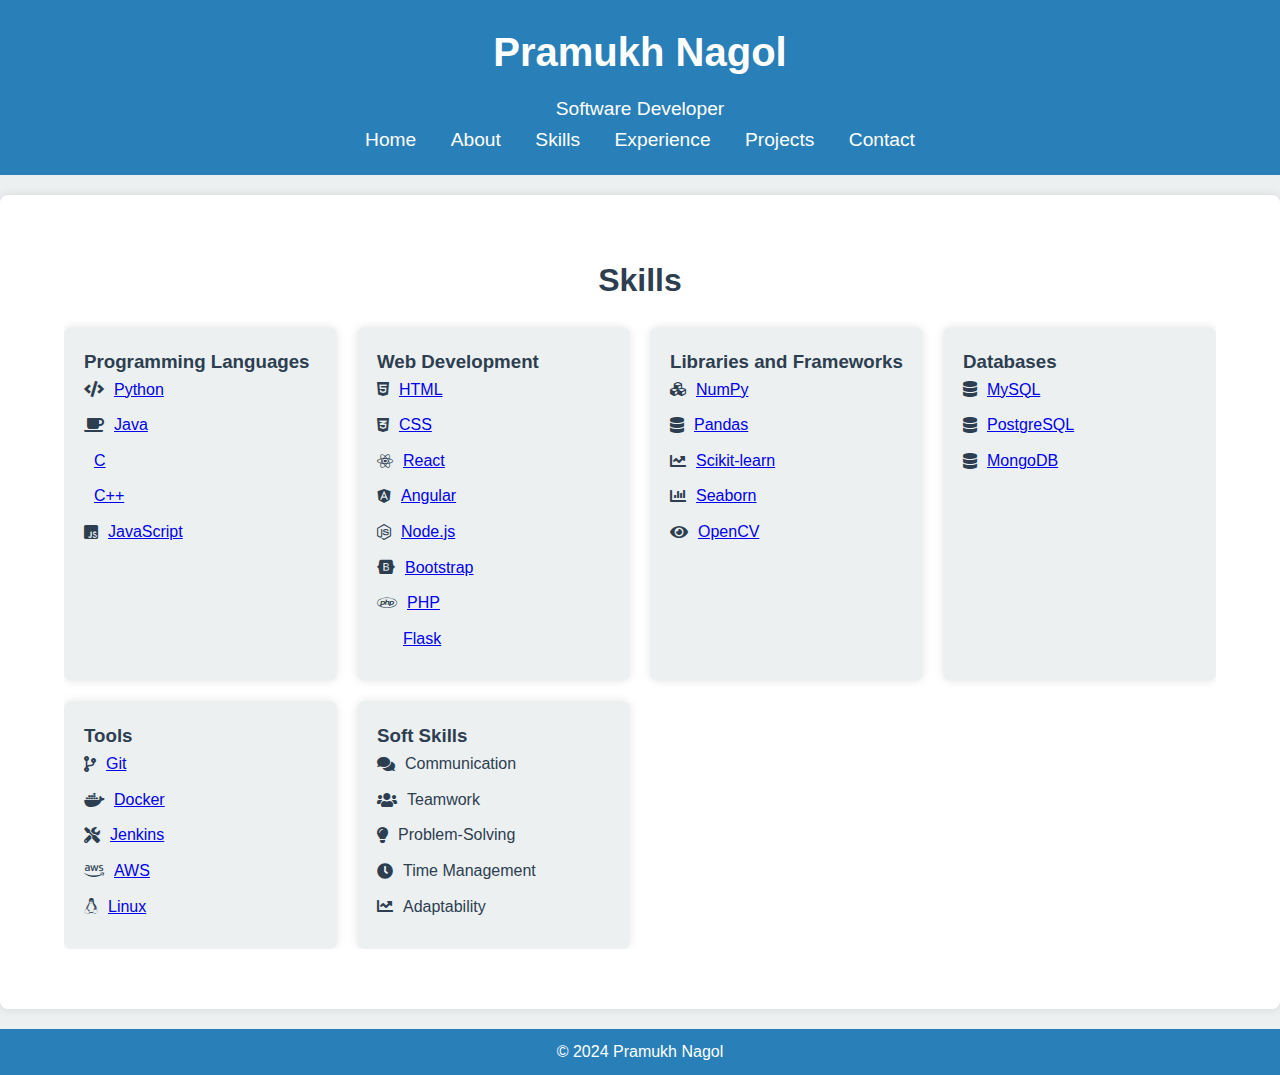
==== skills.html @ b1560c01 "skills.html" ====
<!DOCTYPE html>
<html lang="en">
<head>
    <meta charset="UTF-8">
    <meta name="viewport" content="width=device-width, initial-scale=1.0">
    <title>Skills - Pramukh Nagol</title>
    <link rel="stylesheet" href="styles.css">
    <link rel="stylesheet" href="https://cdnjs.cloudflare.com/ajax/libs/font-awesome/5.15.4/css/all.min.css">
    <link rel="icon" href="favicon.ico">
</head>
<body>
    <header>
        <div class="container">
            <h1>Pramukh Nagol</h1>
            <p>Software Developer</p>
            <nav>
                <ul>
                    <li><a href="index.html">Home</a></li>
                    <li><a href="about.html">About</a></li>
                    <li><a href="skills.html">Skills</a></li>
                    <li><a href="experience.html">Experience</a></li>
                    <li><a href="projects.html">Projects</a></li>
                    <li><a href="contact.html">Contact</a></li>
                </ul>
            </nav>
        </div>
    </header>

    <main>
        <section id="skills" class="section">
            <div class="container">
                <h2>Skills</h2>
                <div class="skills-grid">
                    <div class="skill-category">
                        <h3>Programming Languages</h3>
                        <div class="skill">
                            <i class="fas fa-code"></i> 
                            <a href="https://www.python.org/" target="_blank" rel="noopener noreferrer">Python</a>
                        </div>
                        <div class="skill">
                            <i class="fas fa-coffee"></i> 
                            <a href="https://www.java.com/" target="_blank" rel="noopener noreferrer">Java</a>
                        </div>
                        <div class="skill">
                            <i class="fas fa-c"></i> 
                            <a href="https://en.wikipedia.org/wiki/C_(programming_language)" target="_blank" rel="noopener noreferrer">C</a>
                        </div>
                        <div class="skill">
                            <i class="fas fa-c"></i> 
                            <a href="https://isocpp.org/" target="_blank" rel="noopener noreferrer">C++</a>
                        </div>
                        <div class="skill">
                            <i class="fab fa-js-square"></i> 
                            <a href="https://developer.mozilla.org/en-US/docs/Web/JavaScript" target="_blank" rel="noopener noreferrer">JavaScript</a>
                        </div>
                    </div>
                    <div class="skill-category">
                        <h3>Web Development</h3>
                        <div class="skill">
                            <i class="fab fa-html5"></i> 
                            <a href="https://developer.mozilla.org/en-US/docs/Web/HTML" target="_blank" rel="noopener noreferrer">HTML</a>
                        </div>
                        <div class="skill">
                            <i class="fab fa-css3-alt"></i> 
                            <a href="https://developer.mozilla.org/en-US/docs/Web/CSS" target="_blank" rel="noopener noreferrer">CSS</a>
                        </div>
                        <div class="skill">
                            <i class="fab fa-react"></i> 
                            <a href="https://reactjs.org/" target="_blank" rel="noopener noreferrer">React</a>
                        </div>
                        <div class="skill">
                            <i class="fab fa-angular"></i> 
                            <a href="https://angular.io/" target="_blank" rel="noopener noreferrer">Angular</a>
                        </div>
                        <div class="skill">
                            <i class="fab fa-node-js"></i> 
                            <a href="https://nodejs.org/" target="_blank" rel="noopener noreferrer">Node.js</a>
                        </div>
                        <div class="skill">
                            <i class="fab fa-bootstrap"></i> 
                            <a href="https://getbootstrap.com/" target="_blank" rel="noopener noreferrer">Bootstrap</a>
                        </div>
                        <div class="skill">
                            <i class="fab fa-php"></i> 
                            <a href="https://www.php.net/" target="_blank" rel="noopener noreferrer">PHP</a>
                        </div>
                        <div class="skill">
                            <i class="fab fa-flask"></i> 
                            <a href="https://flask.palletsprojects.com/" target="_blank" rel="noopener noreferrer">Flask</a>
                        </div>
                    </div>
                    <div class="skill-category">
                        <h3>Libraries and Frameworks</h3>
                        <div class="skill">
                            <i class="fas fa-cubes"></i> 
                            <a href="https://numpy.org/" target="_blank" rel="noopener noreferrer">NumPy</a>
                        </div>
                        <div class="skill">
                            <i class="fas fa-database"></i> 
                            <a href="https://pandas.pydata.org/" target="_blank" rel="noopener noreferrer">Pandas</a>
                        </div>
                        <div class="skill">
                            <i class="fas fa-chart-line"></i> 
                            <a href="https://scikit-learn.org/" target="_blank" rel="noopener noreferrer">Scikit-learn</a>
                        </div>
                        <div class="skill">
                            <i class="fas fa-chart-bar"></i> 
                            <a href="https://seaborn.pydata.org/" target="_blank" rel="noopener noreferrer">Seaborn</a>
                        </div>
                        <div class="skill">
                            <i class="fas fa-eye"></i> 
                            <a href="https://opencv.org/" target="_blank" rel="noopener noreferrer">OpenCV</a>
                        </div>
                    </div>
                    <div class="skill-category">
                        <h3>Databases</h3>
                        <div class="skill">
                            <i class="fas fa-database"></i> 
                            <a href="https://www.mysql.com/" target="_blank" rel="noopener noreferrer">MySQL</a>
                        </div>
                        <div class="skill">
                            <i class="fas fa-database"></i> 
                            <a href="https://www.postgresql.org/" target="_blank" rel="noopener noreferrer">PostgreSQL</a>
                        </div>
                        <div class="skill">
                            <i class="fas fa-database"></i> 
                            <a href="https://www.mongodb.com/" target="_blank" rel="noopener noreferrer">MongoDB</a>
                        </div>
                    </div>
                    <div class="skill-category">
                        <h3>Tools</h3>
                        <div class="skill">
                            <i class="fas fa-code-branch"></i> 
                            <a href="https://git-scm.com/" target="_blank" rel="noopener noreferrer">Git</a>
                        </div>
                        <div class="skill">
                            <i class="fab fa-docker"></i> 
                            <a href="https://www.docker.com/" target="_blank" rel="noopener noreferrer">Docker</a>
                        </div>
                        <div class="skill">
                            <i class="fas fa-tools"></i> 
                            <a href="https://www.jenkins.io/" target="_blank" rel="noopener noreferrer">Jenkins</a>
                        </div>
                        <div class="skill">
                            <i class="fab fa-aws"></i> 
                            <a href="https://aws.amazon.com/" target="_blank" rel="noopener noreferrer">AWS</a>
                        </div>
                        <div class="skill">
                            <i class="fab fa-linux"></i> 
                            <a href="https://www.linux.org/" target="_blank" rel="noopener noreferrer">Linux</a>
                        </div>
                    </div>
                    <div class="skill-category">
                        <h3>Soft Skills</h3>
                        <div class="skill">
                            <i class="fas fa-comments"></i> 
                            <span>Communication</span>
                        </div>
                        <div class="skill">
                            <i class="fas fa-users"></i> 
                            <span>Teamwork</span>
                        </div>
                        <div class="skill">
                            <i class="fas fa-lightbulb"></i> 
                            <span>Problem-Solving</span>
                        </div>
                        <div class="skill">
                            <i class="fas fa-clock"></i> 
                            <span>Time Management</span>
                        </div>
                        <div class="skill">
                            <i class="fas fa-chart-line"></i> 
                            <span>Adaptability</span>
                        </div>
                    </div>
                </div>
            </div>
        </section>
    </main>

    <footer>
        <div class="container">
            <p>&copy; 2024 Pramukh Nagol</p>
        </div>
    </footer>
</body>
</html>
---- styles.css ----
/* Basic Reset */
* {
    margin: 0;
    padding: 0;
    box-sizing: border-box;
}

/* Body Styling */
body {
    font-family: 'Arial', sans-serif;
    line-height: 1.6;
    color: #2c3e50;
    background: #ecf0f1;
    scroll-behavior: smooth;
}

/* Container */
.container {
    width: 90%;
    max-width: 1200px;
    margin: auto;
    overflow: hidden;
}

/* Header Styling */
header {
    background: #2980b9;
    color: #fff;
    padding: 20px 0;
    text-align: center;
    position: sticky;
    top: 0;
    z-index: 1000;
    transition: all 0.3s ease;
}

header h1 {
    margin: 0;
    font-size: 2.5em;
}

header p {
    font-size: 1.2em;
    margin: 10px 0 0;
}

header nav ul {
    list-style: none;
    padding: 0;
}

header nav ul li {
    display: inline;
    margin: 0 15px;
}

header nav ul li a {
    color: #fff;
    text-decoration: none;
    font-size: 1.2em;
}

header nav ul li a:hover {
    text-decoration: underline;
}

/* Hero Section */
.hero {
    background: #2980b9;
    color: #fff;
    padding: 60px 0;
    text-align: center;
}

.hero h2 {
    font-size: 3em;
    margin-bottom: 20px;
}

.hero p {
    font-size: 1.5em;
    margin-bottom: 20px;
}

.hero .btn {
    display: inline-block;
    padding: 10px 20px;
    background: #fff;
    color: #2980b9;
    border: none;
    border-radius: 5px;
    text-decoration: none;
    font-size: 1.2em;
    transition: background 0.3s, color 0.3s;
}

.hero .btn:hover {
    background: #2980b9;
    color: #fff;
}

/* Main Section Styling */
.section {
    padding: 60px 0;
    background: #fff;
    margin: 20px 0;
    border-radius: 8px;
    box-shadow: 0 0 10px rgba(0,0,0,0.1);
}

.section h2 {
    text-align: center;
    margin-bottom: 20px;
    font-size: 2em;
    color: #2c3e50;
}

.about-content {
    display: flex;
    align-items: center;
    gap: 20px;
}

.about-content img {
    border-radius: 50%;
    width: 150px;
    height: 150px;
    object-fit: cover;
}

#about p, #skills ul, #experience .experience-item, #projects .project-item, #contact p {
    margin-bottom: 20px;
}

#skills ul {
    list-style: none;
    padding: 0;
}

#skills ul li {
    background: #bdc3c7;
    margin-bottom: 10px;
    padding: 10px;
    border-left: 5px solid #2c3e50;
    transition: background 0.3s, border-left 0.3s;
}

#skills ul li:hover {
    background: #e67e22;
    border-left: 5px solid #d35400;
}

#skills ul li a {
    color: #2c3e50;
    text-decoration: none;
    transition: color 0.3s;
}

#skills ul li a:hover {
    color: #fff;
}

.skills-grid {
    display: grid;
    grid-template-columns: repeat(auto-fit, minmax(220px, 1fr));
    gap: 20px;
}

.skill-category {
    background: #ecf0f1;
    padding: 20px;
    border-radius: 8px;
    box-shadow: 0 0 10px rgba(0,0,0,0.1);
}

.skill {
    display: flex;
    align-items: center;
    gap: 10px;
    margin-bottom: 10px;
}

.experience-item, .project-item {
    background: #bdc3c7;
    padding: 20px;
    margin-bottom: 20px;
    border-radius: 5px;
    box-shadow: 0 0 10px rgba(0,0,0,0.1);
    transition: background 0.3s, box-shadow 0.3s;
}

.experience-item:hover, .project-item:hover {
    background: #e67e22;
    box-shadow: 0 0 15px rgba(0,0,0,0.2);
}

footer {
    background: #2980b9;
    color: #fff;
    text-align: center;
    padding: 10px 0;
    margin-top: 20px;
}

/* Animations */
@keyframes fadeIn {
    from {
        opacity: 0;
    }
    to {
        opacity: 1;
    }
}

@keyframes fadeInDown {
    from {
        opacity: 0;
        transform: translateY(-20px);
    }
    to {
        opacity: 1;
        transform: translateY(0);
    }
}

@keyframes fadeInUp {
    from {
        opacity: 0;
        transform: translateY(20px);
    }
    to {
        opacity: 1;
        transform: translateY(0);
    }
}

/* Responsive Design */
@media (max-width: 768px) {
    header nav ul li {
        display: block;
        margin: 10px 0;
    }

    .container {
        width: 100%;
        padding: 0 1rem;
    }

    .about-content {
        flex-direction: column;
        text-align: center;
    }

    .about-content img {
        width: 120px;
        height: 120px;
    }
}
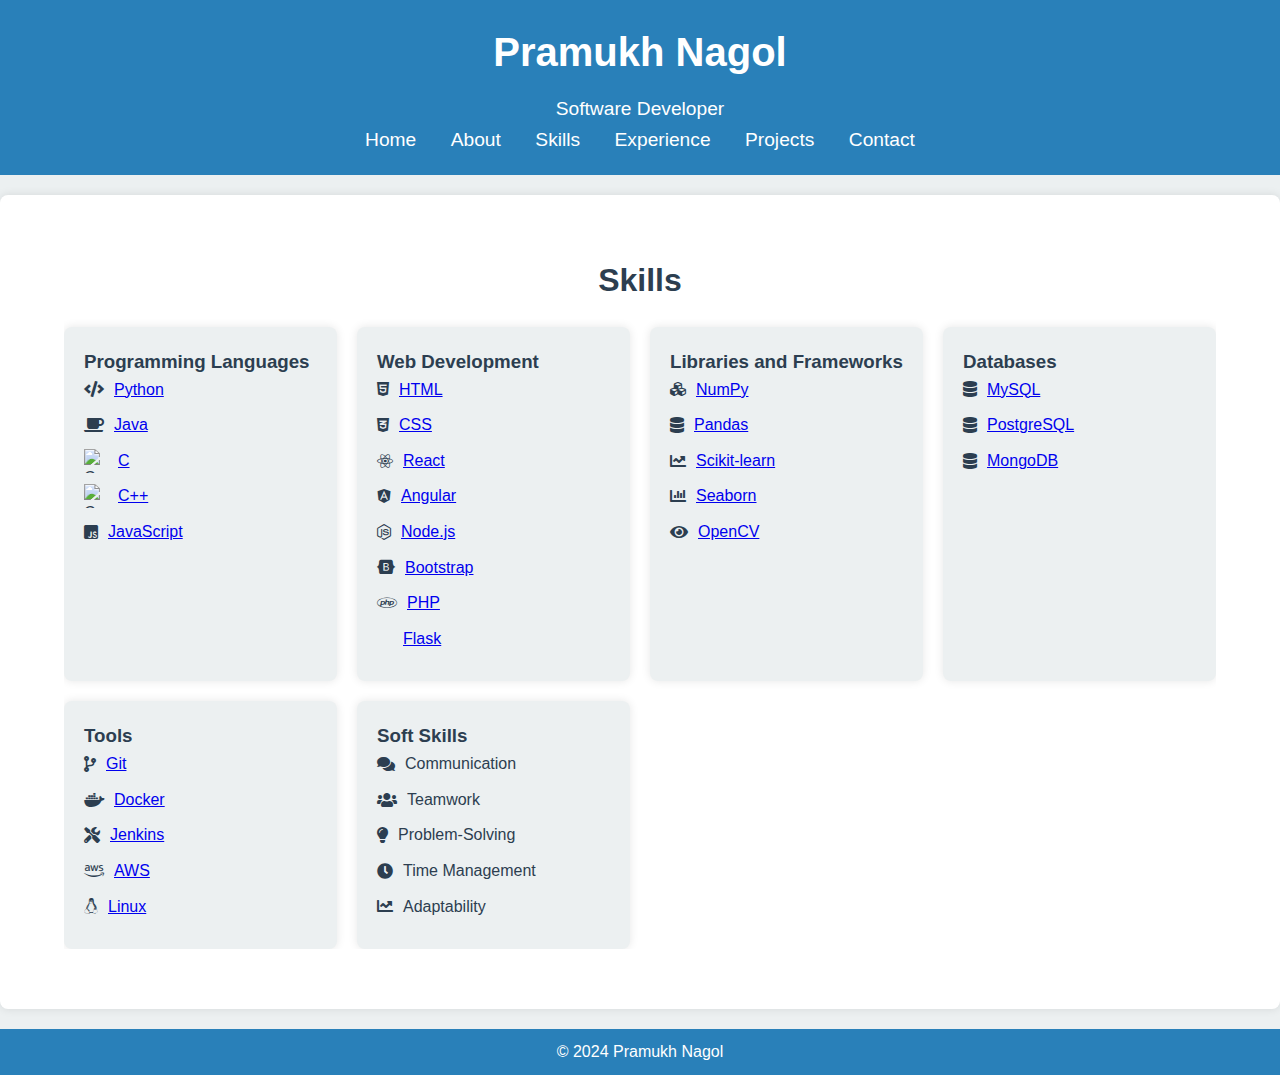
==== commit e5355eba: "skills.html" ====
--- a/skills.html
+++ b/skills.html
@@ -42,11 +42,11 @@
                             <a href="https://www.java.com/" target="_blank" rel="noopener noreferrer">Java</a>
                         </div>
                         <div class="skill">
-                            <i class="fas fa-c"></i> 
+                            <img src="path/to/c-icon.png" alt="C" style="width: 24px; height: 24px; vertical-align: middle;"> 
                             <a href="https://en.wikipedia.org/wiki/C_(programming_language)" target="_blank" rel="noopener noreferrer">C</a>
                         </div>
                         <div class="skill">
-                            <i class="fas fa-c"></i> 
+                            <img src="path/to/cplusplus-icon.png" alt="C++" style="width: 24px; height: 24px; vertical-align: middle;"> 
                             <a href="https://isocpp.org/" target="_blank" rel="noopener noreferrer">C++</a>
                         </div>
                         <div class="skill">
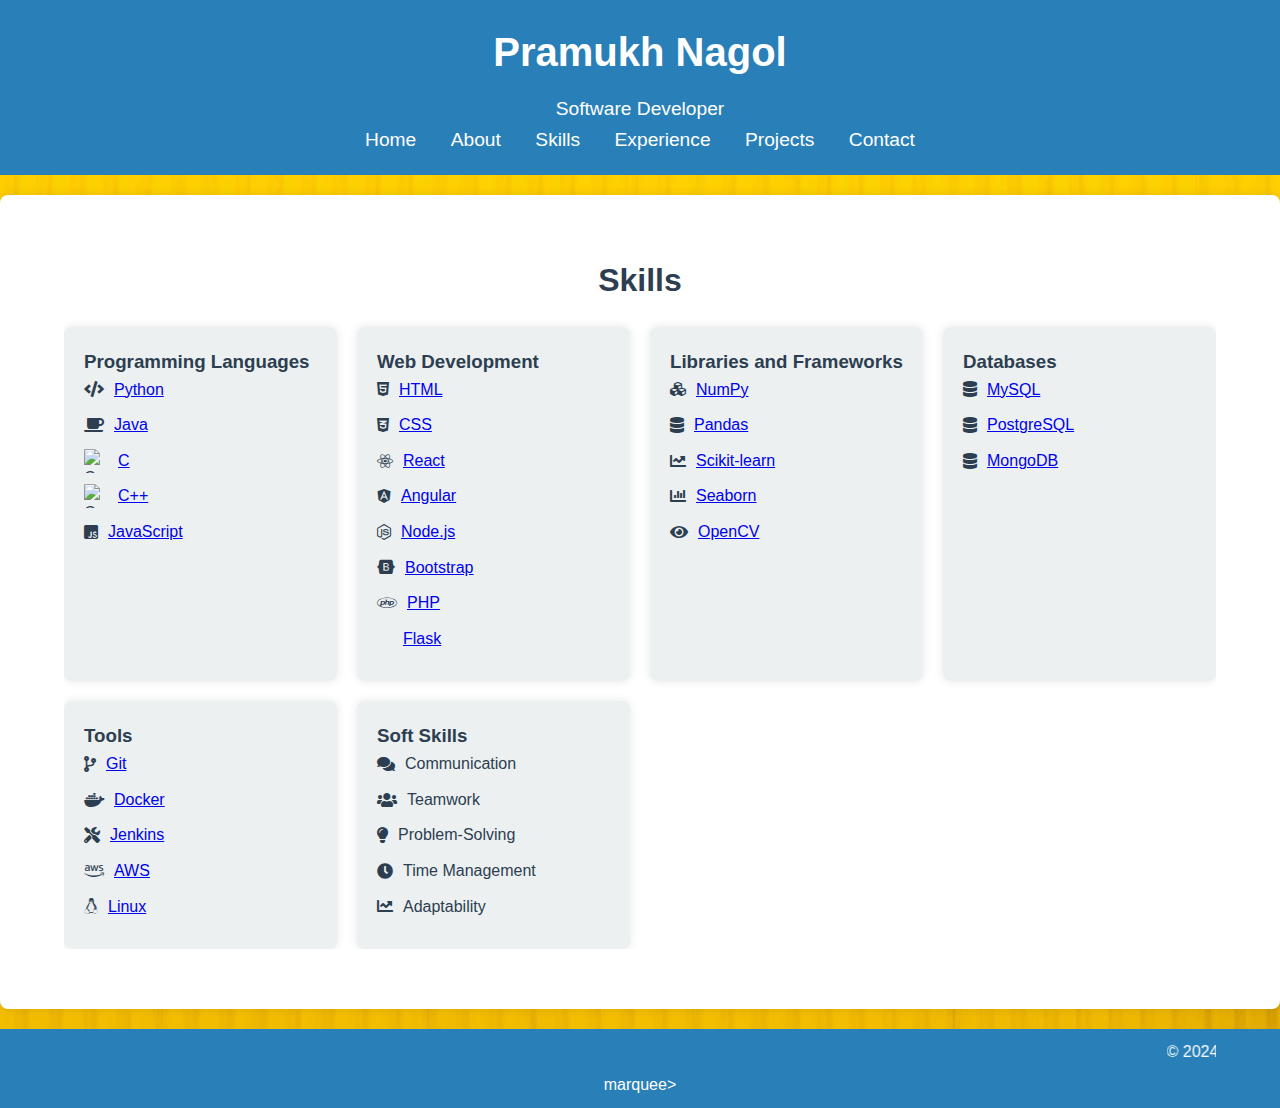
==== commit 6791b338: "skills.html" ====
--- a/skills.html
+++ b/skills.html
@@ -34,142 +34,142 @@
                     <div class="skill-category">
                         <h3>Programming Languages</h3>
                         <div class="skill">
-                            <i class="fas fa-code"></i> 
+                            <i class="fas fa-code"></i>
                             <a href="https://www.python.org/" target="_blank" rel="noopener noreferrer">Python</a>
                         </div>
                         <div class="skill">
-                            <i class="fas fa-coffee"></i> 
+                            <i class="fas fa-coffee"></i>
                             <a href="https://www.java.com/" target="_blank" rel="noopener noreferrer">Java</a>
                         </div>
                         <div class="skill">
-                            <img src="path/to/c-icon.png" alt="C" style="width: 24px; height: 24px; vertical-align: middle;"> 
+                            <img src="images/c-icon.png" alt="C" style="width: 24px; height: 24px; vertical-align: middle;">
                             <a href="https://en.wikipedia.org/wiki/C_(programming_language)" target="_blank" rel="noopener noreferrer">C</a>
                         </div>
                         <div class="skill">
-                            <img src="path/to/cplusplus-icon.png" alt="C++" style="width: 24px; height: 24px; vertical-align: middle;"> 
+                            <img src="images/cplusplus-icon.png" alt="C++" style="width: 24px; height: 24px; vertical-align: middle;">
                             <a href="https://isocpp.org/" target="_blank" rel="noopener noreferrer">C++</a>
                         </div>
                         <div class="skill">
-                            <i class="fab fa-js-square"></i> 
+                            <i class="fab fa-js-square"></i>
                             <a href="https://developer.mozilla.org/en-US/docs/Web/JavaScript" target="_blank" rel="noopener noreferrer">JavaScript</a>
                         </div>
                     </div>
                     <div class="skill-category">
                         <h3>Web Development</h3>
                         <div class="skill">
-                            <i class="fab fa-html5"></i> 
+                            <i class="fab fa-html5"></i>
                             <a href="https://developer.mozilla.org/en-US/docs/Web/HTML" target="_blank" rel="noopener noreferrer">HTML</a>
                         </div>
                         <div class="skill">
-                            <i class="fab fa-css3-alt"></i> 
+                            <i class="fab fa-css3-alt"></i>
                             <a href="https://developer.mozilla.org/en-US/docs/Web/CSS" target="_blank" rel="noopener noreferrer">CSS</a>
                         </div>
                         <div class="skill">
-                            <i class="fab fa-react"></i> 
+                            <i class="fab fa-react"></i>
                             <a href="https://reactjs.org/" target="_blank" rel="noopener noreferrer">React</a>
                         </div>
                         <div class="skill">
-                            <i class="fab fa-angular"></i> 
+                            <i class="fab fa-angular"></i>
                             <a href="https://angular.io/" target="_blank" rel="noopener noreferrer">Angular</a>
                         </div>
                         <div class="skill">
-                            <i class="fab fa-node-js"></i> 
+                            <i class="fab fa-node-js"></i>
                             <a href="https://nodejs.org/" target="_blank" rel="noopener noreferrer">Node.js</a>
                         </div>
                         <div class="skill">
-                            <i class="fab fa-bootstrap"></i> 
+                            <i class="fab fa-bootstrap"></i>
                             <a href="https://getbootstrap.com/" target="_blank" rel="noopener noreferrer">Bootstrap</a>
                         </div>
                         <div class="skill">
-                            <i class="fab fa-php"></i> 
+                            <i class="fab fa-php"></i>
                             <a href="https://www.php.net/" target="_blank" rel="noopener noreferrer">PHP</a>
                         </div>
                         <div class="skill">
-                            <i class="fab fa-flask"></i> 
+                            <i class="fab fa-flask"></i>
                             <a href="https://flask.palletsprojects.com/" target="_blank" rel="noopener noreferrer">Flask</a>
                         </div>
                     </div>
                     <div class="skill-category">
                         <h3>Libraries and Frameworks</h3>
                         <div class="skill">
-                            <i class="fas fa-cubes"></i> 
+                            <i class="fas fa-cubes"></i>
                             <a href="https://numpy.org/" target="_blank" rel="noopener noreferrer">NumPy</a>
                         </div>
                         <div class="skill">
-                            <i class="fas fa-database"></i> 
+                            <i class="fas fa-database"></i>
                             <a href="https://pandas.pydata.org/" target="_blank" rel="noopener noreferrer">Pandas</a>
                         </div>
                         <div class="skill">
-                            <i class="fas fa-chart-line"></i> 
+                            <i class="fas fa-chart-line"></i>
                             <a href="https://scikit-learn.org/" target="_blank" rel="noopener noreferrer">Scikit-learn</a>
                         </div>
                         <div class="skill">
-                            <i class="fas fa-chart-bar"></i> 
+                            <i class="fas fa-chart-bar"></i>
                             <a href="https://seaborn.pydata.org/" target="_blank" rel="noopener noreferrer">Seaborn</a>
                         </div>
                         <div class="skill">
-                            <i class="fas fa-eye"></i> 
+                            <i class="fas fa-eye"></i>
                             <a href="https://opencv.org/" target="_blank" rel="noopener noreferrer">OpenCV</a>
                         </div>
                     </div>
                     <div class="skill-category">
                         <h3>Databases</h3>
                         <div class="skill">
-                            <i class="fas fa-database"></i> 
+                            <i class="fas fa-database"></i>
                             <a href="https://www.mysql.com/" target="_blank" rel="noopener noreferrer">MySQL</a>
                         </div>
                         <div class="skill">
-                            <i class="fas fa-database"></i> 
+                            <i class="fas fa-database"></i>
                             <a href="https://www.postgresql.org/" target="_blank" rel="noopener noreferrer">PostgreSQL</a>
                         </div>
                         <div class="skill">
-                            <i class="fas fa-database"></i> 
+                            <i class="fas fa-database"></i>
                             <a href="https://www.mongodb.com/" target="_blank" rel="noopener noreferrer">MongoDB</a>
                         </div>
                     </div>
                     <div class="skill-category">
                         <h3>Tools</h3>
                         <div class="skill">
-                            <i class="fas fa-code-branch"></i> 
+                            <i class="fas fa-code-branch"></i>
                             <a href="https://git-scm.com/" target="_blank" rel="noopener noreferrer">Git</a>
                         </div>
                         <div class="skill">
-                            <i class="fab fa-docker"></i> 
+                            <i class="fab fa-docker"></i>
                             <a href="https://www.docker.com/" target="_blank" rel="noopener noreferrer">Docker</a>
                         </div>
                         <div class="skill">
-                            <i class="fas fa-tools"></i> 
+                            <i class="fas fa-tools"></i>
                             <a href="https://www.jenkins.io/" target="_blank" rel="noopener noreferrer">Jenkins</a>
                         </div>
                         <div class="skill">
-                            <i class="fab fa-aws"></i> 
+                            <i class="fab fa-aws"></i>
                             <a href="https://aws.amazon.com/" target="_blank" rel="noopener noreferrer">AWS</a>
                         </div>
                         <div class="skill">
-                            <i class="fab fa-linux"></i> 
+                            <i class="fab fa-linux"></i>
                             <a href="https://www.linux.org/" target="_blank" rel="noopener noreferrer">Linux</a>
                         </div>
                     </div>
                     <div class="skill-category">
                         <h3>Soft Skills</h3>
                         <div class="skill">
-                            <i class="fas fa-comments"></i> 
+                            <i class="fas fa-comments"></i>
                             <span>Communication</span>
                         </div>
                         <div class="skill">
-                            <i class="fas fa-users"></i> 
+                            <i class="fas fa-users"></i>
                             <span>Teamwork</span>
                         </div>
                         <div class="skill">
-                            <i class="fas fa-lightbulb"></i> 
+                            <i class="fas fa-lightbulb"></i>
                             <span>Problem-Solving</span>
                         </div>
                         <div class="skill">
-                            <i class="fas fa-clock"></i> 
+                            <i class="fas fa-clock"></i>
                             <span>Time Management</span>
                         </div>
                         <div class="skill">
-                            <i class="fas fa-chart-line"></i> 
+                            <i class="fas fa-chart-line"></i>
                             <span>Adaptability</span>
                         </div>
                     </div>
@@ -180,7 +180,7 @@
 
     <footer>
         <div class="container">
-            <p>&copy; 2024 Pramukh Nagol</p>
+           <marquee> <p>&copy; 2024 Pramukh Nagol</p></marquee>marquee>
         </div>
     </footer>
 </body>
--- a/styles.css
+++ b/styles.css
@@ -10,7 +10,7 @@
     font-family: 'Arial', sans-serif;
     line-height: 1.6;
     color: #2c3e50;
-    background: #ecf0f1;
+    background: #ecf0f1 url('your-background-image.jpg') center/cover no-repeat;
     scroll-behavior: smooth;
 }
 
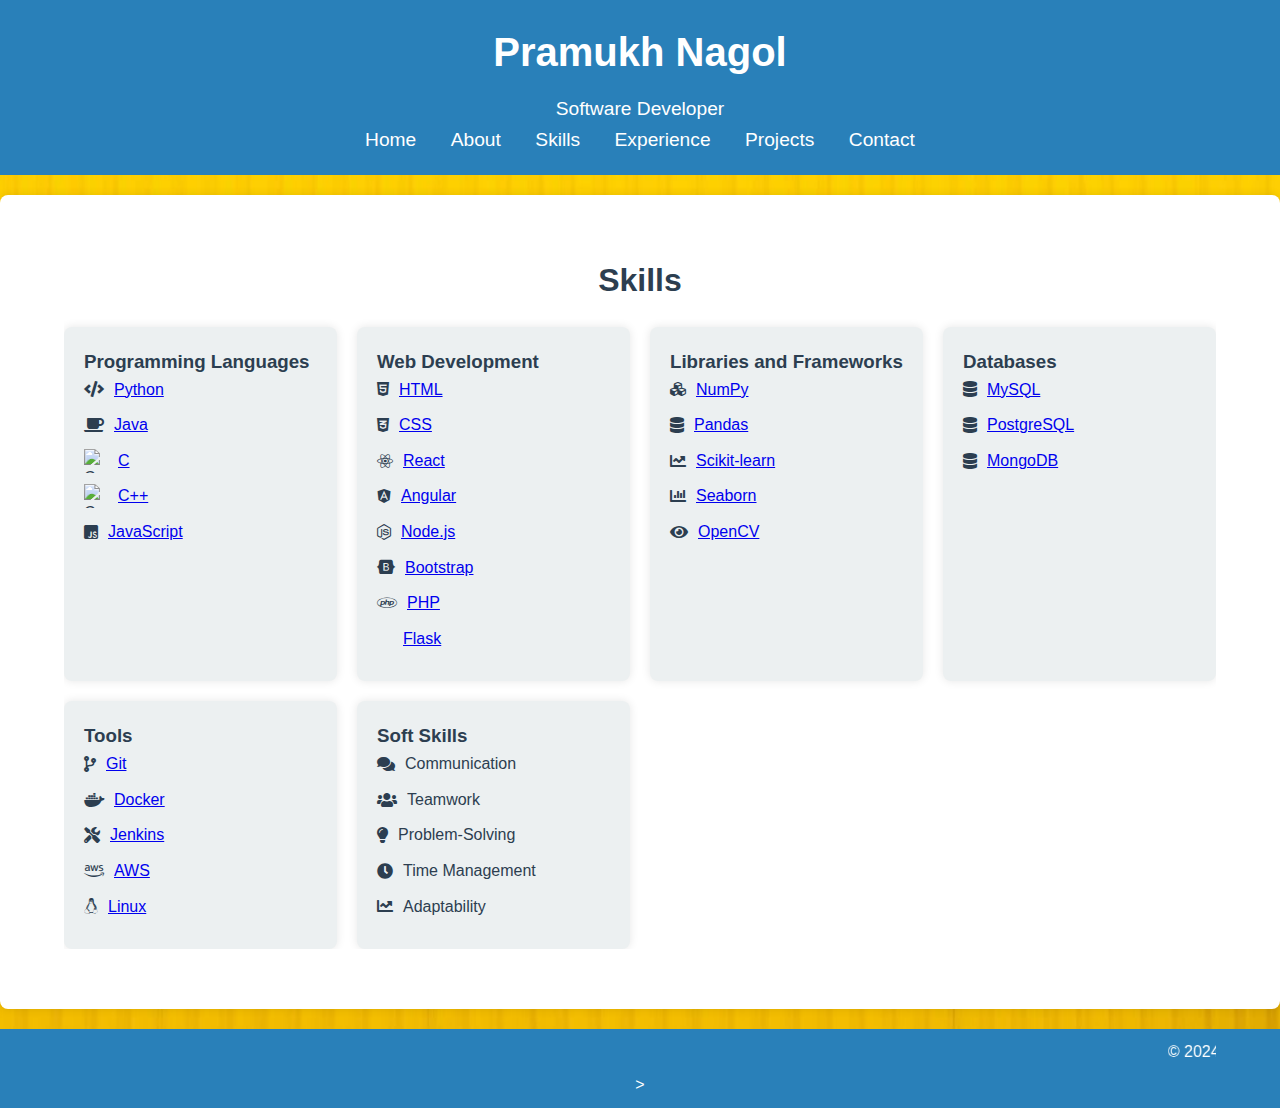
==== commit 25d0bec1: "skills.html" ====
--- a/skills.html
+++ b/skills.html
@@ -180,7 +180,7 @@
 
     <footer>
         <div class="container">
-           <marquee> <p>&copy; 2024 Pramukh Nagol</p></marquee>marquee>
+            <marquee><p>&copy; 2024 Pramukh Nagol</p></marquee>>
         </div>
     </footer>
 </body>
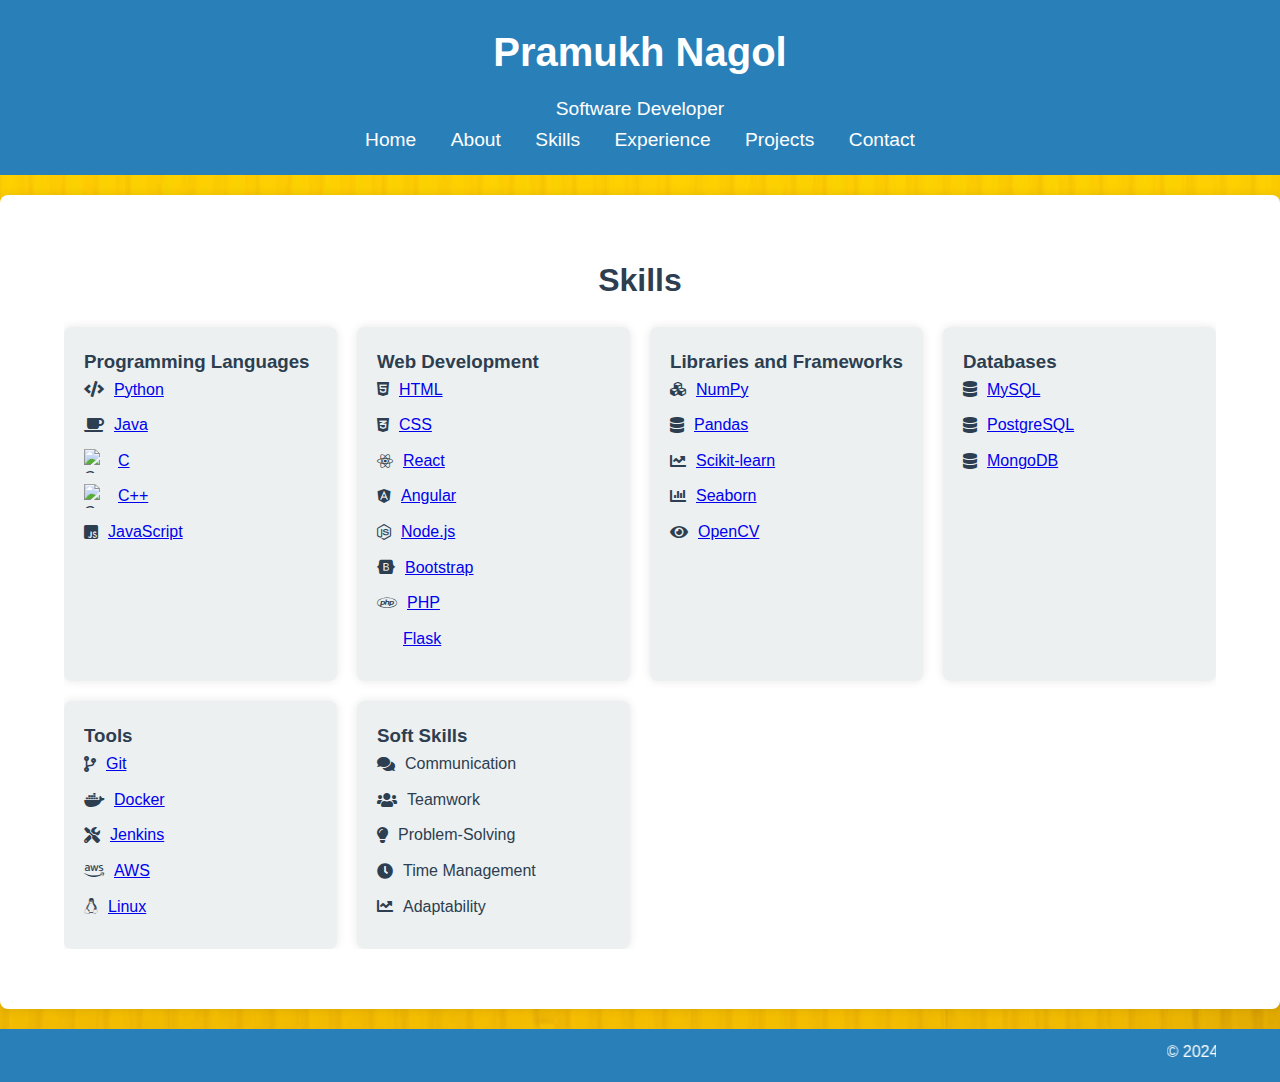
==== commit 896c54e4: "skills.html" ====
--- a/skills.html
+++ b/skills.html
@@ -180,7 +180,7 @@
 
     <footer>
         <div class="container">
-            <marquee><p>&copy; 2024 Pramukh Nagol</p></marquee>>
+            <p><marquee>&copy; 2024 Pramukh Nagol</marquee></p>
         </div>
     </footer>
 </body>
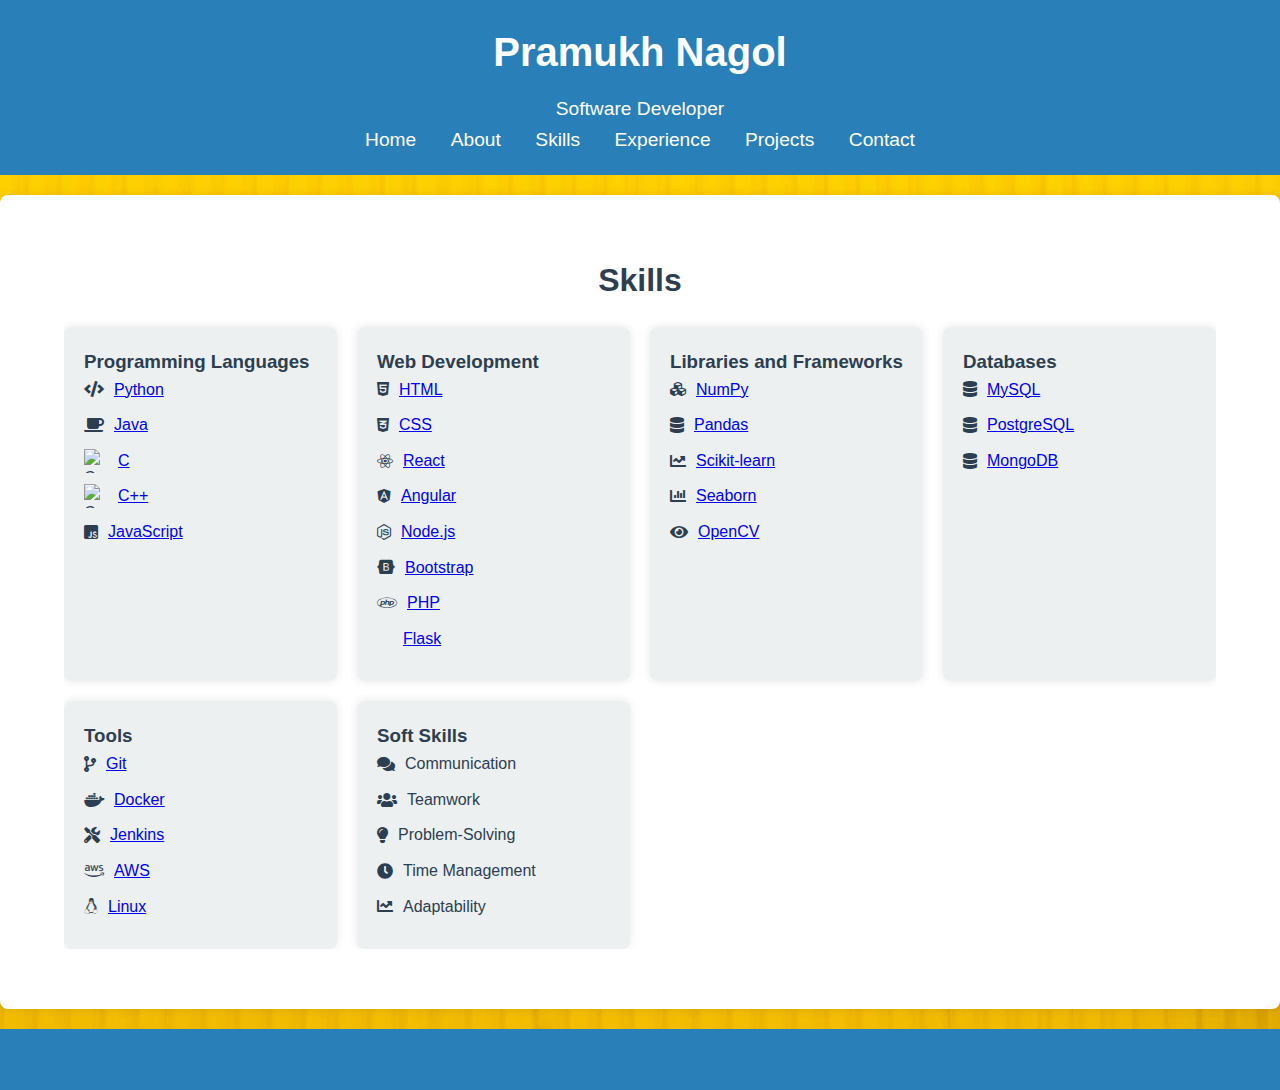
==== commit a429ec72: "skills.html" ====
--- a/skills.html
+++ b/skills.html
@@ -179,9 +179,9 @@
     </main>
 
     <footer>
-        <div class="container">
+       <marquee> <div class="container">
             <p><marquee>&copy; 2024 Pramukh Nagol</marquee></p>
-        </div>
+        </div></marquee>
     </footer>
 </body>
 </html>
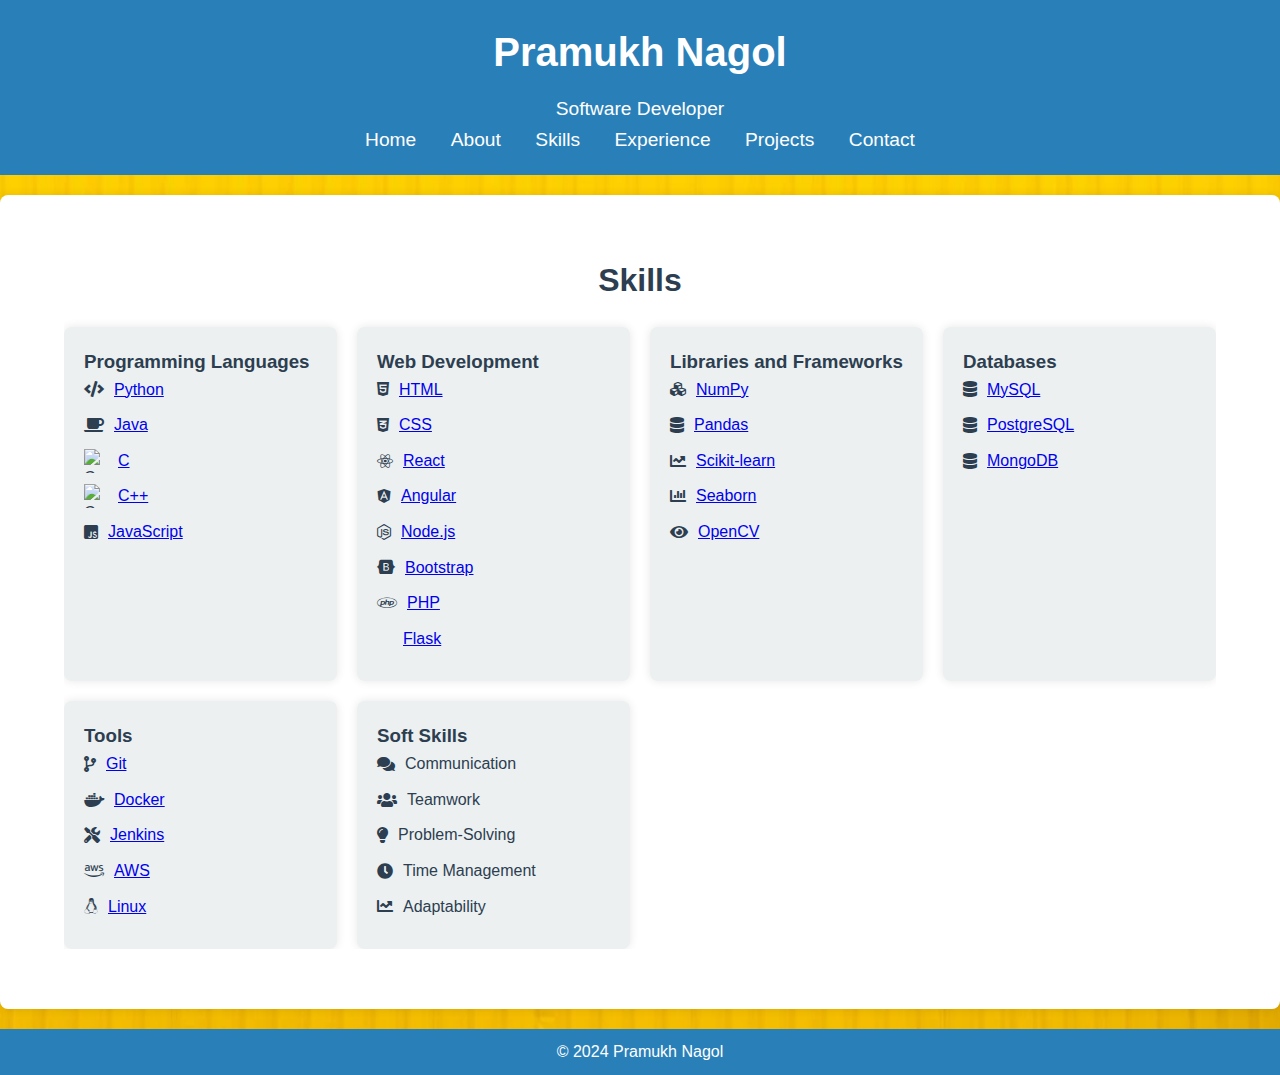
==== commit be5b4c85: "skills.html" ====
--- a/skills.html
+++ b/skills.html
@@ -179,9 +179,9 @@
     </main>
 
     <footer>
-       <marquee> <div class="container">
-            <p><marquee>&copy; 2024 Pramukh Nagol</marquee></p>
-        </div></marquee>
+        <div class="container">
+            <p>&copy; 2024 Pramukh Nagol</p>
+        </div>
     </footer>
 </body>
 </html>
